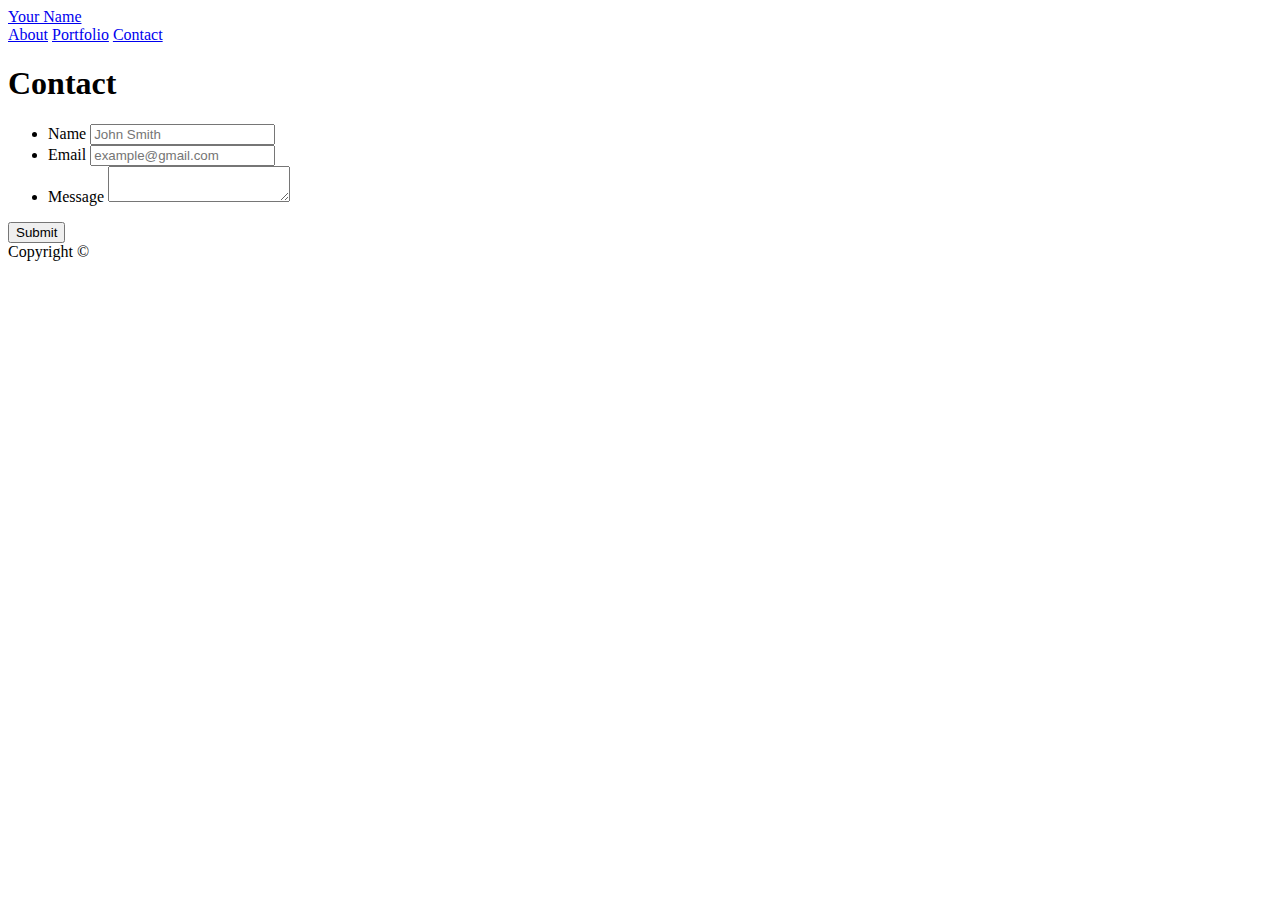
==== contact.html @ 30f84f8e "Add html and css basics." ====
<!doctype html>
<html lang="en-us">

<head>
  <meta charset="UTF-8">
  <title>Contact | Your Name</title>
  <link rel="stylesheet" type="text/css" href="assets/css/style.css">
</head>

<body>

  <header id="masthead">
    <div class="container">
      <a href="index.html" id="logo">Your Name</a>
      <nav>
        <a href="index.html">About</a>
        <a href="portfolio.html">Portfolio</a>
        <a href="contact.html">Contact</a>
      </nav>
    </div>
  </header>

  <div id="main-container" class="container">
    <section class="main-section">
      <h1>Contact</h1>

      <form id="contact-form">
        <ul>
          <li>
            <label for="name">Name</label>
            <input type="text" id="name" name="name" placeholder="John Smith" required="required">
          </li>
          <li>
            <label for="email">Email</label>
            <input type="email" id="email" name="email" placeholder="example@gmail.com" required="required">
          </li>
          <li>
            <label for="message">Message</label>
            <textarea id="message" name="message" required="required"></textarea>
          </li>
        </ul>
        <input type="submit">
      </form>

    </section>

  </div>

  <footer>
    <div class="container">
      Copyright &copy;
    </div>
  </footer>
</body>

</html>
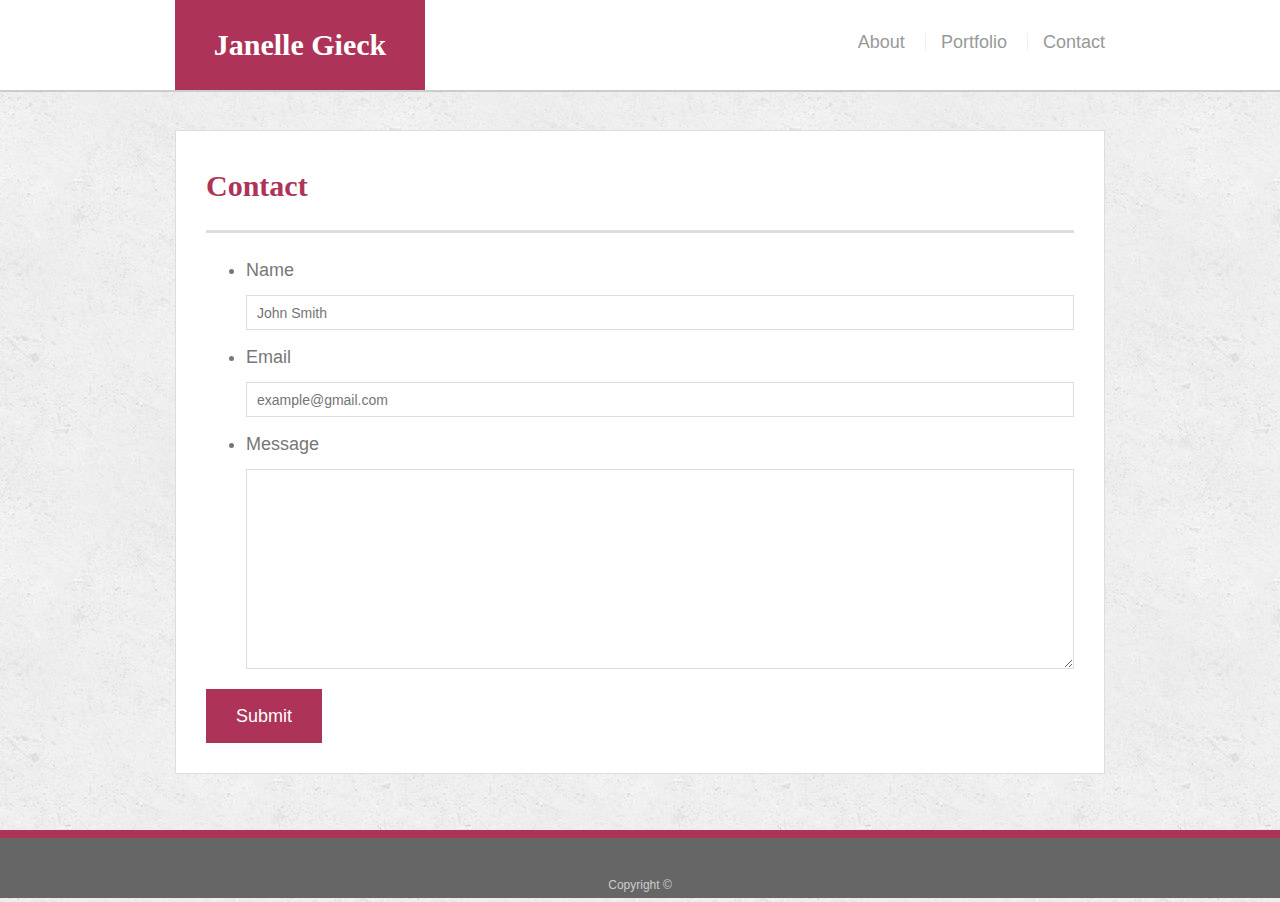
==== commit 0d2a6a86: "Added bootstrap content." ====
--- a/contact.html
+++ b/contact.html
@@ -2,55 +2,56 @@
 <html lang="en-us">
 
 <head>
-  <meta charset="UTF-8">
-  <title>Contact | Your Name</title>
-  <link rel="stylesheet" type="text/css" href="assets/css/style.css">
+    <meta charset="UTF-8">
+    <title>Contact | Janelle Gieck</title>
+    <link rel="stylesheet" href="https://stackpath.bootstrapcdn.com/bootstrap/4.3.1/css/bootstrap.min.css" integrity="sha384-ggOyR0iXCbMQv3Xipma34MD+dH/1fQ784/j6cY/iJTQUOhcWr7x9JvoRxT2MZw1T" crossorigin="anonymous">
+    <link rel="stylesheet" type="text/css" href="assets/css/style.css">
 </head>
 
 <body>
 
-  <header id="masthead">
-    <div class="container">
-      <a href="index.html" id="logo">Your Name</a>
-      <nav>
-        <a href="index.html">About</a>
-        <a href="portfolio.html">Portfolio</a>
-        <a href="contact.html">Contact</a>
-      </nav>
+    <header id="masthead">
+      <div class="container">
+        <a href="index.html" id="logo">Janelle Gieck</a>
+        <nav>
+          <a href="index.html">About</a>
+          <a href="portfolio.html">Portfolio</a>
+          <a href="contact.html">Contact</a>
+        </nav>
+      </div>
+    </header>
+
+    <div id="main-container" class="container">
+      <section class="main-section">
+        <h1>Contact</h1>
+
+        <form id="contact-form">
+          <ul>
+            <li>
+              <label for="name">Name</label>
+              <input type="text" id="name" name="name" placeholder="John Smith" required="required">
+            </li>
+            <li>
+              <label for="email">Email</label>
+              <input type="email" id="email" name="email" placeholder="example@gmail.com" required="required">
+            </li>
+            <li>
+              <label for="message">Message</label>
+              <textarea id="message" name="message" required="required"></textarea>
+            </li>
+          </ul>
+          <input type="submit">
+        </form>
+
+      </section>
+
     </div>
-  </header>
 
-  <div id="main-container" class="container">
-    <section class="main-section">
-      <h1>Contact</h1>
-
-      <form id="contact-form">
-        <ul>
-          <li>
-            <label for="name">Name</label>
-            <input type="text" id="name" name="name" placeholder="John Smith" required="required">
-          </li>
-          <li>
-            <label for="email">Email</label>
-            <input type="email" id="email" name="email" placeholder="example@gmail.com" required="required">
-          </li>
-          <li>
-            <label for="message">Message</label>
-            <textarea id="message" name="message" required="required"></textarea>
-          </li>
-        </ul>
-        <input type="submit">
-      </form>
-
-    </section>
-
-  </div>
-
-  <footer>
-    <div class="container">
-      Copyright &copy;
-    </div>
-  </footer>
+    <footer>
+      <div class="container">
+        Copyright &copy;
+      </div>
+    </footer>
 </body>
 
 </html>--- a/assets/css/style.css
+++ b/assets/css/style.css
@@ -0,0 +1,211 @@
+body {
+    font-family: Arial, "Helvetica Neue", Helvetica, sans-serif;
+    font-size: 18px;
+    line-height: 34px;
+    color: #777777;
+    background: url("../images/concrete_seamless.png");
+}
+
+* {
+    box-sizing: border-box;
+}
+
+/* general */
+
+.container {
+    width: 100%;
+    max-width: 960px;
+    margin: 0 auto;
+    clear: both;
+}
+
+h1, h2, h3,p {
+    margin-bottom: 20px;
+}
+
+p:last-child {
+    margin-bottom: 0;
+}
+
+h1, h2, h3 {
+    font-family: Georgia, Times, "Times New Roman", serif;
+    font-weight: 700;
+    color: #ad3458;
+}
+
+h1 {
+    padding-bottom: 20px;
+    font-size: 30px;
+    line-height: 49px;
+    border-bottom: 3px solid #dddddd;
+}
+
+h2, h3 {
+  font-size: 22px;
+}
+
+/* header */
+
+#masthead {
+    position: fixed;
+    z-index: 99;
+    width: 100%;
+    margin: 0 0 30px;
+    overflow: auto;
+    color: #ffffff;
+    background: #ffffff;
+    border-bottom: 2px solid #cccccc;
+}
+
+#logo {
+    float: left;
+    width: 250px;
+    height: 90px;
+    font-family: Georgia, Times, "Times New Roman", serif;
+    font-size: 30px;
+    font-weight: 700;
+    line-height: 90px;
+    color: #ffffff;
+    text-align: center;
+    text-decoration: none;
+    background: #ad3458;
+}
+
+nav {
+    float: right;
+    margin-top: 25px;
+}
+
+nav a {
+    display: inline-block;
+    padding-left: 15px;
+    margin-left: 15px;
+    line-height: 18px;
+    color: #999;
+    text-decoration: none;
+    border-left: 1px solid #efefef;
+}
+
+nav a:first-child {
+    border-left: 0 none;
+}
+
+/* footer */
+
+footer {
+    padding: 30px 0;
+    clear: both;
+    font-size: 12px;
+    color: #ffffff;
+    color: #cccccc;
+    text-align: center;
+    background: #666666;
+    border-top: 8px solid #ad3458;
+    height: 50px;
+}
+
+h3, h2 {
+    padding-bottom: 20px;
+    margin-bottom: 15px;
+    line-height: 22px;
+    border-bottom: 2px solid #eeeeee;
+}
+
+/* main */
+
+#main-container {
+    padding-top: 130px;
+    min-height: calc(100vh - 70px);
+}
+
+.main-section {
+    /* float: left; */
+    width: 100%;
+    max-width: auto;
+    padding: 30px;
+    margin: 0 0 40px;
+    background: #ffffff;
+    border: 1px solid #dddddd;
+}
+
+/* portfolio page */
+
+.work {
+    position: relative;
+    float: left;
+    width: 274px;
+    margin: 20px 0 25px;
+    overflow: auto;
+}
+
+.work:nth-child(even) {
+    margin-right: 40px;
+}
+
+.work img {
+    width: 100%;
+    border: 0 none;
+    opacity: 0.8;
+}
+
+.work h3 {
+    position: absolute;
+    bottom: 20px;
+    width: 100%;
+    padding: 15px;
+    margin-bottom: 0;
+    font-weight: 300;
+    line-height: 30px;
+    color: #ffffff;
+    text-align: center;
+    background: #ad3458;
+    border-bottom: 0;
+}
+
+.auth-image {
+    float: left;
+    width: 200px;
+    height: auto;
+    margin-top: 10px;
+    margin-right: 25px;
+}
+
+/* contact page */
+
+#contact-form ul {
+    margin-bottom: 20px;
+}
+
+#contact-form li {
+    margin-bottom: 10px;
+}
+
+label,
+input[type=text],
+input[type=email],
+textarea {
+    display: block;
+    width: 100%;
+}
+
+input[type=text],
+input[type=email],
+textarea {
+    height: 35px;
+    padding: 0 10px;
+    font-size: 14px;
+    border: 1px solid #dddddd;
+}
+
+textarea {
+    height: 200px;
+}
+
+input[type=submit] {
+    padding: 10px 30px;
+    font-size: 18px;
+    color: #ffffff;
+    cursor: pointer;
+    background: #ad3458;
+    border: 0 none;
+}
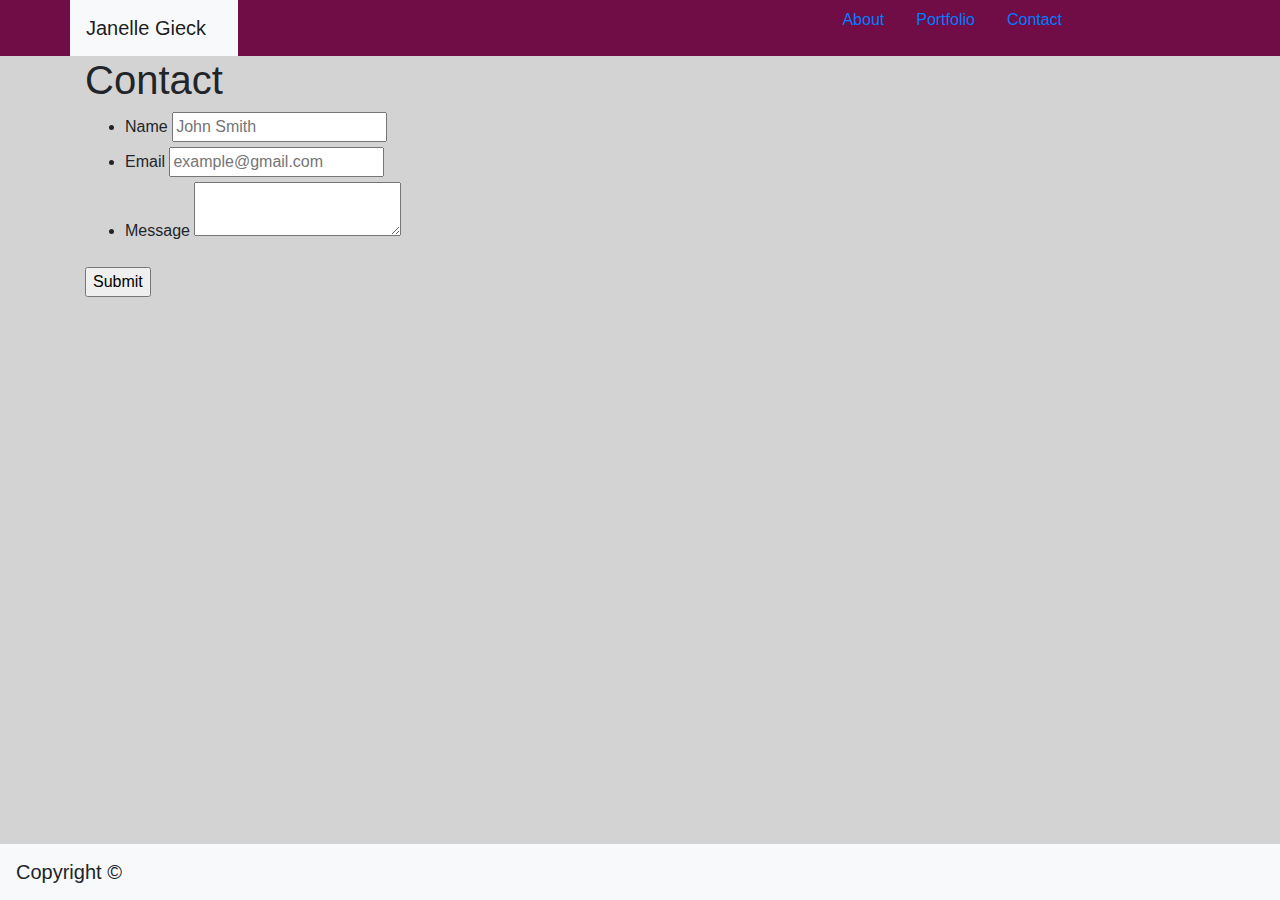
==== commit 1322f8d4: "Updated html added styles." ====
--- a/contact.html
+++ b/contact.html
@@ -5,20 +5,34 @@
     <meta charset="UTF-8">
     <title>Contact | Janelle Gieck</title>
     <link rel="stylesheet" href="https://stackpath.bootstrapcdn.com/bootstrap/4.3.1/css/bootstrap.min.css" integrity="sha384-ggOyR0iXCbMQv3Xipma34MD+dH/1fQ784/j6cY/iJTQUOhcWr7x9JvoRxT2MZw1T" crossorigin="anonymous">
-    <link rel="stylesheet" type="text/css" href="assets/css/style.css">
+    <link rel="stylesheet" type="text/css" href="assets/css/portfoliostyles.css">
 </head>
 
 <body>
 
     <header id="masthead">
-      <div class="container">
-        <a href="index.html" id="logo">Janelle Gieck</a>
-        <nav>
-          <a href="index.html">About</a>
-          <a href="portfolio.html">Portfolio</a>
-          <a href="contact.html">Contact</a>
-        </nav>
-      </div>
+        <div class="container">
+            <div class="row">    
+                <!-- <div class="col-md-3"> -->
+                    <nav class="navbar sticky-top navbar-light bg-light">
+                        <a class="navbar-brand" href="index.html" id="logo">Janelle Gieck</a>
+                    </nav>
+            <!-- <div class="row"> -->
+                <div class="col-md-9">    
+                    <ul class="nav justify-content-end">
+                        <li class="nav-item">
+                            <a class="nav-link active" href="index.html">About</a>
+                        </li>
+                        <li class="nav-item">
+                            <a class="nav-link" href="portfolio.html">Portfolio</a>
+                        </li>
+                        <li class="nav-item">
+                            <a class="nav-link" href="contact.html">Contact</a>
+                        </li>
+                    </ul>
+                </div>
+            </div> 
+        </div>
     </header>
 
     <div id="main-container" class="container">
@@ -48,9 +62,9 @@
     </div>
 
     <footer>
-      <div class="container">
-        Copyright &copy;
-      </div>
+        <nav class="navbar fixed-bottom navbar-light bg-light">
+            <a class="navbar-brand">Copyright &copy;</a>
+        </nav>
     </footer>
 </body>
 
--- a/assets/css/portfoliostyles.css
+++ b/assets/css/portfoliostyles.css
@@ -0,0 +1,35 @@
+/* General style */
+header {
+    background: rgb(112, 12, 70);
+    font-family: 'Franklin Gothic Medium', 'Arial Narrow', Arial, sans-serif;
+    font-size: 16px;
+
+}
+
+footer {
+    text-align: center;
+    font-size: 10px;
+    background: rgb(85, 83, 83);
+    border-top: 3px;
+    border-top-color: rgb(112, 12, 70);
+
+}
+
+/* index */
+
+body {
+    background: lightgray;
+    font-size: 16px;
+    font-family: Arial, Helvetica, sans-serif;
+
+}
+
+.main-container {
+    padding-top: 25px;
+}
+
+.p2 {
+    float: left;
+
+}
+
